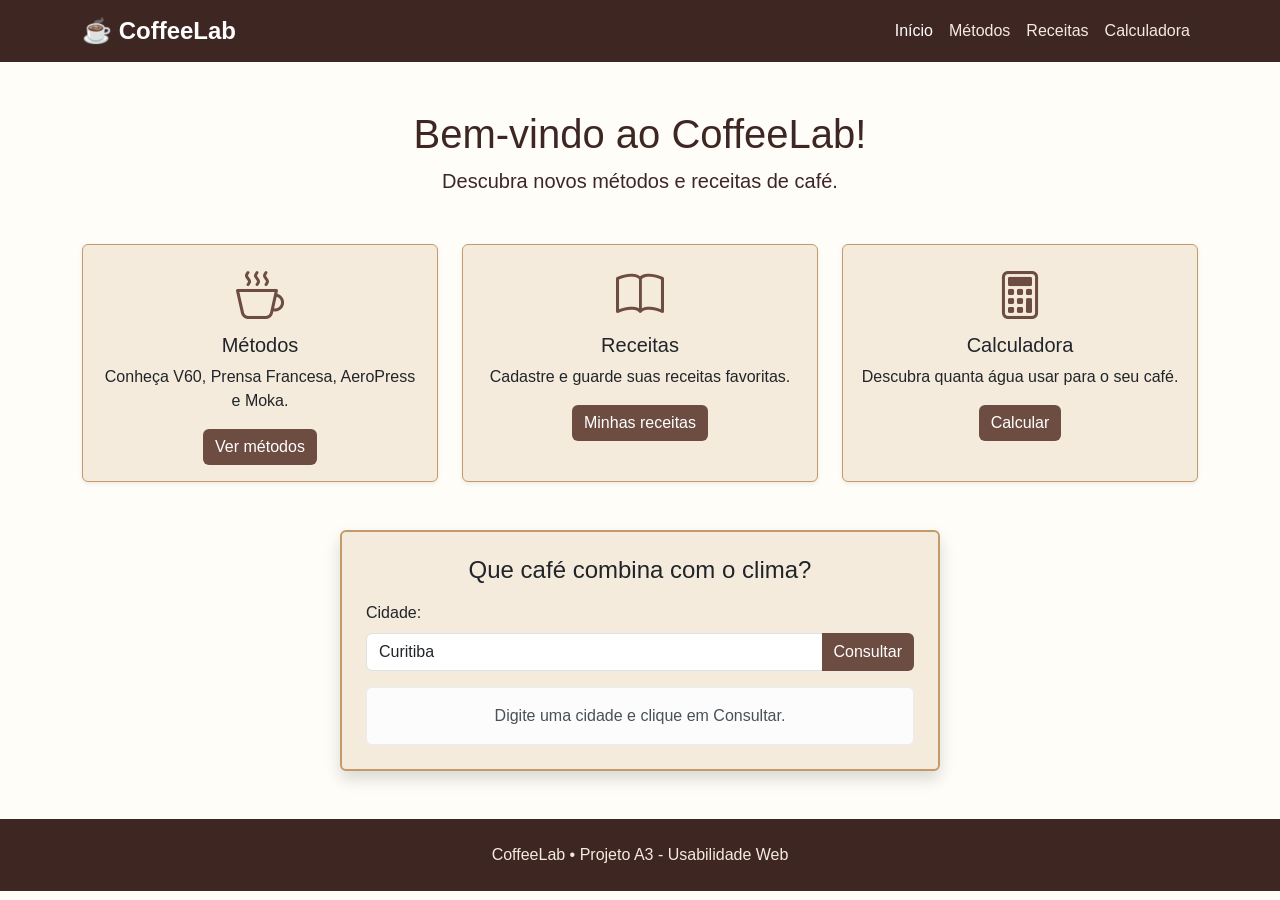
==== index.html @ 0f9f1fdd "feat: adiciona projeto CoffeeLab completo" ====
<!DOCTYPE html>
<html lang="pt-br">
    
    <head>
        <meta charset="UTF-8">
        <meta name="viewport" content="width=device-width, initial-scale=1.0">
        <title>Seu laboratório de café - CoffeeLab</title>
        <link href="https://cdn.jsdelivr.net/npm/bootstrap@5.3.3/dist/css/bootstrap.min.css" rel="stylesheet">
        <link href="https://cdn.jsdelivr.net/npm/bootstrap-icons@1.11.3/font/bootstrap-icons.min.css" rel="stylesheet">
        <link rel="stylesheet" href="css/style.css">
    </head>
    
    <body>
        <nav class="navbar navbar-expand-lg navbar-dark">
            <div class="container">
                <a class="navbar-brand" href="index.html">☕ CoffeeLab</a>
                <button class="navbar-toggler" type="button" data-bs-toggle="collapse" data-bs-target="#menu">
                    <span class="navbar-toggler-icon"></span>
                </button>
                <div class="collapse navbar-collapse" id="menu">
                    <ul class="navbar-nav ms-auto">
                        <li class="nav-item"><a class="nav-link active" href="index.html">Início</a></li>
                        <li class="nav-item"><a class="nav-link" href="metodos.html">Métodos</a></li>
                        <li class="nav-item"><a class="nav-link" href="receitas.html">Receitas</a></li>
                        <li class="nav-item"><a class="nav-link" href="calculadora.html">Calculadora</a></li>
                    </ul>
                </div>
            </div>
        </nav>

        <main class="container mt-5">
            <div class="text-center mb-5">
                <h1>Bem-vindo ao CoffeeLab!</h1>
                <p class="lead">Descubra novos métodos e receitas de café.</p>
            </div>
            <div class="row g-4 mb-5">
                <div class="col-md-4">
                    <div class="card card-cafe h-100 text-center shadow-sm">
                        <div class="card-body">
                            <div class="icone"><i class="bi bi-cup-hot"></i></div>
                            <h5>Métodos</h5>
                            <p>Conheça V60, Prensa Francesa, AeroPress e Moka.</p>
                            <a href="metodos.html" class="btn btn-cafe">Ver métodos</a>
                        </div>
                    </div>
                </div>
                <div class="col-md-4">
                    <div class="card card-cafe h-100 text-center shadow-sm">
                        <div class="card-body">
                            <div class="icone"><i class="bi bi-book"></i></div>
                            <h5>Receitas</h5>
                            <p>Cadastre e guarde suas receitas favoritas.</p>
                            <a href="receitas.html" class="btn btn-cafe">Minhas receitas</a>
                        </div>
                    </div>
                </div>
                <div class="col-md-4">
                    <div class="card card-cafe h-100 text-center shadow-sm">
                        <div class="card-body">
                            <div class="icone"><i class="bi bi-calculator"></i></div>
                            <h5>Calculadora</h5>
                            <p>Descubra quanta água usar para o seu café.</p>
                            <a href="calculadora.html" class="btn btn-cafe">Calcular</a>
                        </div>
                    </div>
                </div>
            </div>
            <div class="card caixa mx-auto shadow">
                <div class="card-body p-4">
                    <h4 class="text-center mb-3">Que café combina com o clima?</h4>
                    <label for="cidade" class="form-label">Cidade:</label>
                    <div class="input-group mb-3">
                        <input type="text" id="cidade" class="form-control" value="Curitiba">
                        <button class="btn btn-cafe" onclick="buscarTemperatura()">Consultar</button>
                    </div>
                    <div class="alert alert-light text-center mb-0" id="resultado">
                        Digite uma cidade e clique em Consultar.
                    </div>
                </div>
            </div>
        </main>

        <footer class="text-center py-4 mt-5">CoffeeLab • Projeto A3 - Usabilidade Web</footer>
        <script src="https://cdn.jsdelivr.net/npm/bootstrap@5.3.3/dist/js/bootstrap.bundle.min.js"></script>
        <script src="js/inicio.js"></script>
    </body>
</html>
---- css/style.css ----
body {
    background-color: #FFFDF8;
    color: #3E2723;
    font-family: Arial, sans-serif;
}

.navbar {
    background-color: #3E2723;
}

.navbar-brand {
    font-weight: bold;
    font-size: 24px;
}

.nav-link {
    color: #F5EBDD;
}

.nav-link:hover, .nav-link.active {
    color: #C49A6C;
}

h1 {
    color: #3E2723;
}

.caixa {
    max-width: 600px;
    background-color: #F5EBDD;
    border: 2px solid #C49A6C;
}

.card-cafe {
    background-color: #F5EBDD;
    border: 1px solid #C49A6C;
}

.icone {
    font-size: 48px;
    color: #6D4C41;
}

.btn-cafe {
    background-color: #6D4C41;
    color: white;
    border: none;
}

.btn-cafe:hover {
    background-color: #3E2723;
    color: white;
}

footer {
    background-color: #3E2723;
    color: #F5EBDD;
}

.img-metodo {
    height: 200px;
    object-fit: contain;
    background-color: white;
    padding: 10px;
}
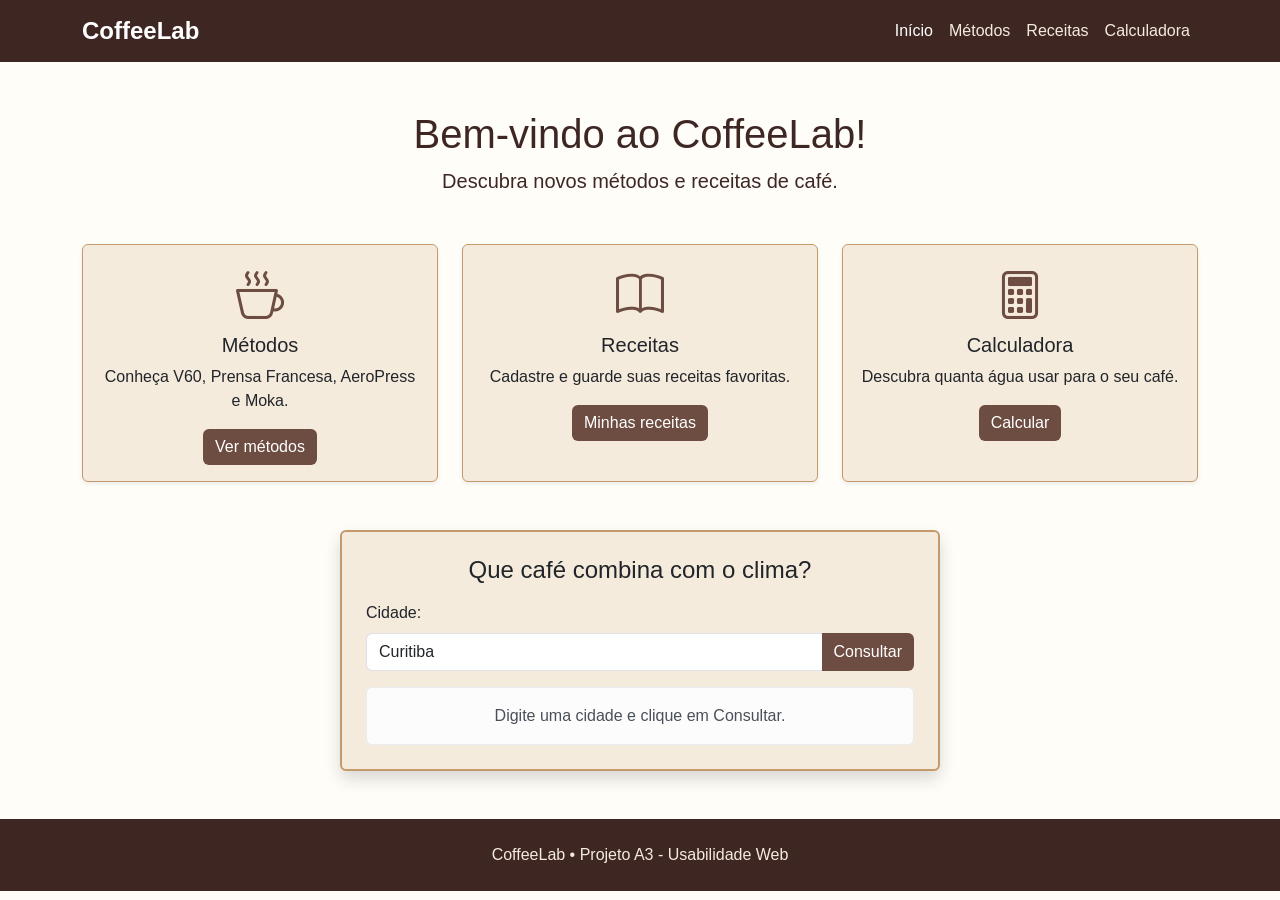
==== commit f1d98f3e: "ultimos ajustes do codigo" ====
--- a/index.html
+++ b/index.html
@@ -13,7 +13,7 @@
     <body>
         <nav class="navbar navbar-expand-lg navbar-dark">
             <div class="container">
-                <a class="navbar-brand" href="index.html">☕ CoffeeLab</a>
+                <a class="navbar-brand" href="index.html">CoffeeLab</a>
                 <button class="navbar-toggler" type="button" data-bs-toggle="collapse" data-bs-target="#menu">
                     <span class="navbar-toggler-icon"></span>
                 </button>
